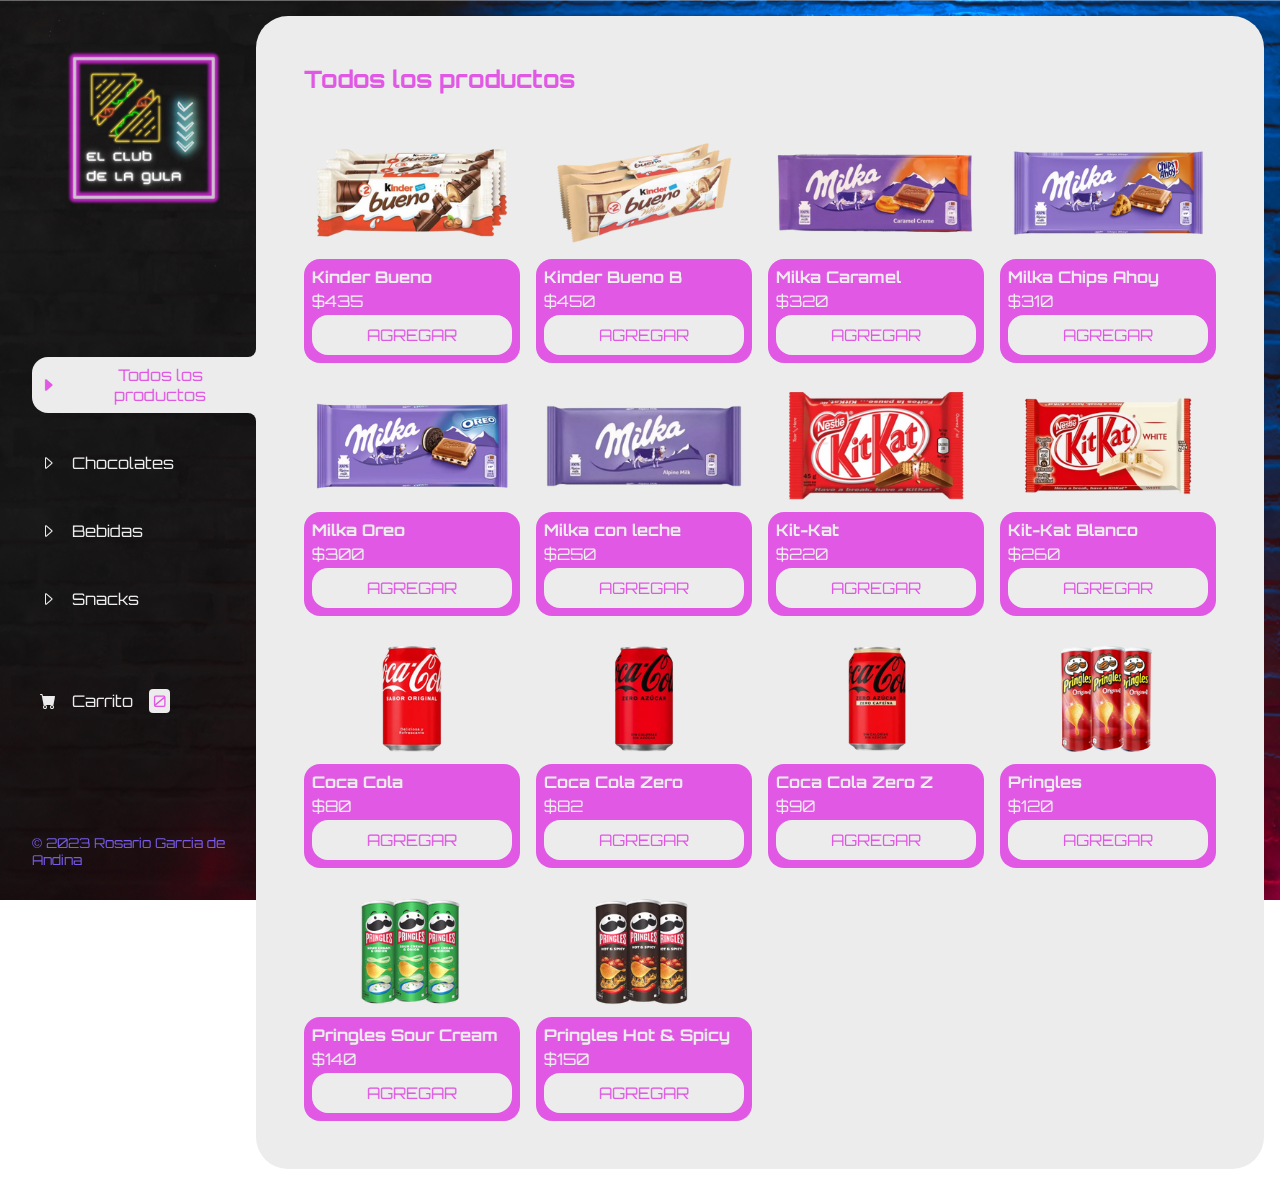
==== index.html @ 10ce64a4 "creo proyecto" ====
<!DOCTYPE html>
<html lang="en">
<head>
    <meta charset="UTF-8">
    <meta http-equiv="X-UA-Compatible" content="IE=edge">
    <meta name="viewport" content="width=device-width, initial-scale=1.0">
    <link href="https://cdn.jsdelivr.net/npm/bootstrap@5.2.3/dist/css/bootstrap.min.css" rel="stylesheet" integrity="sha384-rbsA2VBKQhggwzxH7pPCaAqO46MgnOM80zW1RWuH61DGLwZJEdK2Kadq2F9CUG65" crossorigin="anonymous">
    <link rel="stylesheet" href="css/main.css">
    <link rel="preconnect" href="https://fonts.gstatic.com" crossorigin>
    <link href="https://fonts.googleapis.com/css2?family=Orbitron:wght@400;500;600;700;800;900&family=Raleway:wght@100;200;300;400;500;600;700&display=swap" rel="stylesheet">
    <link rel="stylesheet" href="https://cdn.jsdelivr.net/npm/bootstrap-icons@1.10.3/font/bootstrap-icons.css">
    <title>El Club de la Gula</title>
</head>
<body>
    
<div class="wrapper">
    <aside>
        <header>
            <h1 class="disabled">El Club de la Gula</h1>
            <a href="index.html"><img src="img/logo.png" alt="logo" class="logo"></a>
        </header>
        <nav>
            <ul class="menu">
                <li>
                    <button id="todos" class="boton-menu boton-categoria active"> <i class="bi bi-caret-right-fill"></i> Todos los productos</button>
                </li>
                <li>
                    <button id="chocolates"class="boton-menu boton-categoria"> <i class="bi bi-caret-right"></i> Chocolates</button>
                </li>
                <li>
                    <button id="bebidas" class="boton-menu boton-categoria"> <i class="bi bi-caret-right"></i> Bebidas</button>
                </li>
                <li>
                    <button id="snacks" class="boton-menu boton-categoria"> <i class="bi bi-caret-right"></i> Snacks</button>
                </li>
                <li>
                    <a href="./carrito.html" class="boton-carrito boton-menu">
                    <i class="bi bi-cart-fill"></i>Carrito <span id="numerito" class="numerito">0</span>
                    </a> 
                </li>
            </ul>
        </nav>
        <footer>
            <p class="texto-footer">© 2023 Rosario Garcia de Andina</p>
        </footer>
    </aside>

    <main>
    <h2 id="titulo-principal" class="titulo-principal">Todos los productos</h2>
    <div id="contenedor-productos" class="contenedor-productos">
        <!-- Esto se rellena con JS-->
    </div>
    </main>
</div>



<script src="js/main.js"></script>
<script src="https://cdn.jsdelivr.net/npm/bootstrap@5.2.3/dist/js/bootstrap.bundle.min.js" integrity="sha384-kenU1KFdBIe4zVF0s0G1M5b4hcpxyD9F7jL+jjXkk+Q2h455rYXK/7HAuoJl+0I4" crossorigin="anonymous"></script>
</body>
</html>
---- css/main.css ----
:root {
    --clr-main: #e058e4;
    --clr-main-light: #785ce9;
    --clr-white: #ececec;
    --clr-gray: #e2e2e2;
    --clr-red: #961818;
}

* {
    margin: 0;
    padding: 0;
    box-sizing: border-box;
    font-family: 'Orbitron', sans-serif;
}

h1, h2, h3, h4, h5, h6, p, a, input, textarea, ul {
    margin: 0;
    padding: 0;
}

ul {
    list-style-type: none;
}

a {
    text-decoration: none;
}

.wrapper {
    display: grid;
    grid-template-columns: 1fr 4fr;
    background-image: url('../img/background.png');
    background-attachment: fixed;
}

aside {
    padding: 2rem;
    padding-right: 0;
    color: var(--clr-white);
    position: sticky;
    top: 0;
    height: 100vh;
    display: flex;
    flex-direction: column;
    justify-content: space-between;
}

.logo {
    width: 12rem;
    height: 12rem;
}

header {
    display: flex;
    justify-content: center;
    margin-bottom: 1rem;
}

.menu {
    display: flex;
    flex-direction: column;
    gap: 2rem;
}

.boton-menu {
    background-color: transparent;
    border: 0;
    font-size: 1rem;
    color: var(--clr-white);
    cursor: pointer;
    display: flex;
    gap: 1rem;
    padding: 0.5rem;
    align-items: center;
}

.boton-menu.active {
    background-color: var(--clr-white);
    color: var(--clr-main);
    width: 100%;
    border-top-left-radius: 1rem;
    border-bottom-left-radius: 1rem;
    position: relative;
}

.boton-menu.active::before {
    content: "";
    position: absolute;
    width: 1rem;
    height: 2rem;
    bottom: 100%;
    right: 0;
    border-bottom-right-radius: 0.5rem;
    box-shadow: 0 1rem 0 var(--clr-white);
}

.boton-menu.active::after {
    content: "";
    position: absolute;
    width: 1rem;
    height: 2rem;
    top: 100%;
    right: 0;
    border-top-right-radius: 0.5rem;
    box-shadow: 0 -1rem 0 var(--clr-white);
}

.boton-carrito {
    margin-top: 2rem;
}

.numerito {
    background-color: var(--clr-white);
    color: var(--clr-main);
    padding: 0.15rem 0.25rem;
    border-radius: 0.25rem;
}

.boton-carrito.active .numerito {
    background-color: var(--clr-main);
    color: var(--clr-white);
}

.texto-footer {
    color: var(--clr-main-light);
    font-size: 0.85rem;
}

main {
    background-color: var(--clr-white);
    margin: 1rem;
    margin-left: 0;
    border-radius: 2rem;
    padding: 3rem;
}

.titulo-principal {
    color: var(--clr-main);
    margin-bottom: 2rem;
}

.contenedor-productos {
    display: grid;
    grid-template-columns: repeat(4, 1fr);
    gap: 1rem;
}

.producto-img {
    max-width: 100%;
    border-radius: 1rem;
    margin-bottom: .5rem;
    margin-top: .8rem;
}

.producto-detalles {
    background-color: var(--clr-main);
    color: var(--clr-white);
    padding: 0.5rem;
    border-radius: 1rem;
    position: relative;
    display: flex;
    flex-direction: column;
    gap: 0.25rem;
}

.producto-titulo {
    font-size: 1rem;
}

.producto-agregar {
    border: 0;
    background-color: var(--clr-white);
    color: var(--clr-main);
    padding: 0.5rem;
    text-transform: uppercase;
    border-radius: 1rem;
    cursor: pointer;
    border: 2px solid var(--clr-white);
    font-size: 1rem;
    transition: background-color .5s, color .5s;
}

.producto-agregar:hover {
    background-color: #0cecdd;
    color: var(--clr-white);
}

/* CARRITO */

.contenedor-carrito {
    display: flex;
    flex-direction: column;
    gap: 1.5rem;
}

.carrito-vacio, .carrito-comprado {
    color: var(--clr-main);
}

.carrito-productos {
    display: flex;
    flex-direction: column;
    gap: 1rem;
}

.carrito-producto {
    display: flex;
    justify-content: space-between;
    align-items: center;
    background-color: var(--clr-gray);
    color: var(--clr-main);
    padding: .5rem;
    padding-right: 1.5rem;
    border-radius: 1rem;
}

.carrito-h3-producto {
    font-size: 1.2rem;
}

.carrito-producto-imagen {
    width: 4rem;
    border-radius: 1rem;
}

.carrito-producto-small {
    font-size: 0.75rem;
}

.carrito-producto-eliminar {
    border: 0;
    background-color: transparent;
    color: var(--clr-main);
    cursor: pointer;
}

.carrito-acciones {
    display: flex;
    justify-content: space-between;
}

.carrito-acciones-vaciar {
    border: 0;
    background-color: var(--clr-gray);
    padding: 1rem;
    border-radius: 1rem;
    color: var(--clr-main);
    text-transform: uppercase;
    cursor: pointer;
}

.carrito-acciones-derecha {
    display: flex;
}

.carrito-acciones-total {
    display: flex;
    background-color: var(--clr-gray);
    padding: 1rem;
    color: var(--clr-main);
    text-transform: uppercase;
    cursor: pointer;
    border-top-left-radius: 1rem;
    border-bottom-left-radius: 1rem;
    gap: 1rem;
}

.carrito-acciones-comprar {
    border: 0;
    background-color: var(--clr-main);
    padding: 1rem;
    color: var(--clr-white);
    text-transform: uppercase;
    cursor: pointer;
    border-top-right-radius: 1rem;
    border-bottom-right-radius: 1rem;
}

.disabled {
    display: none;
}
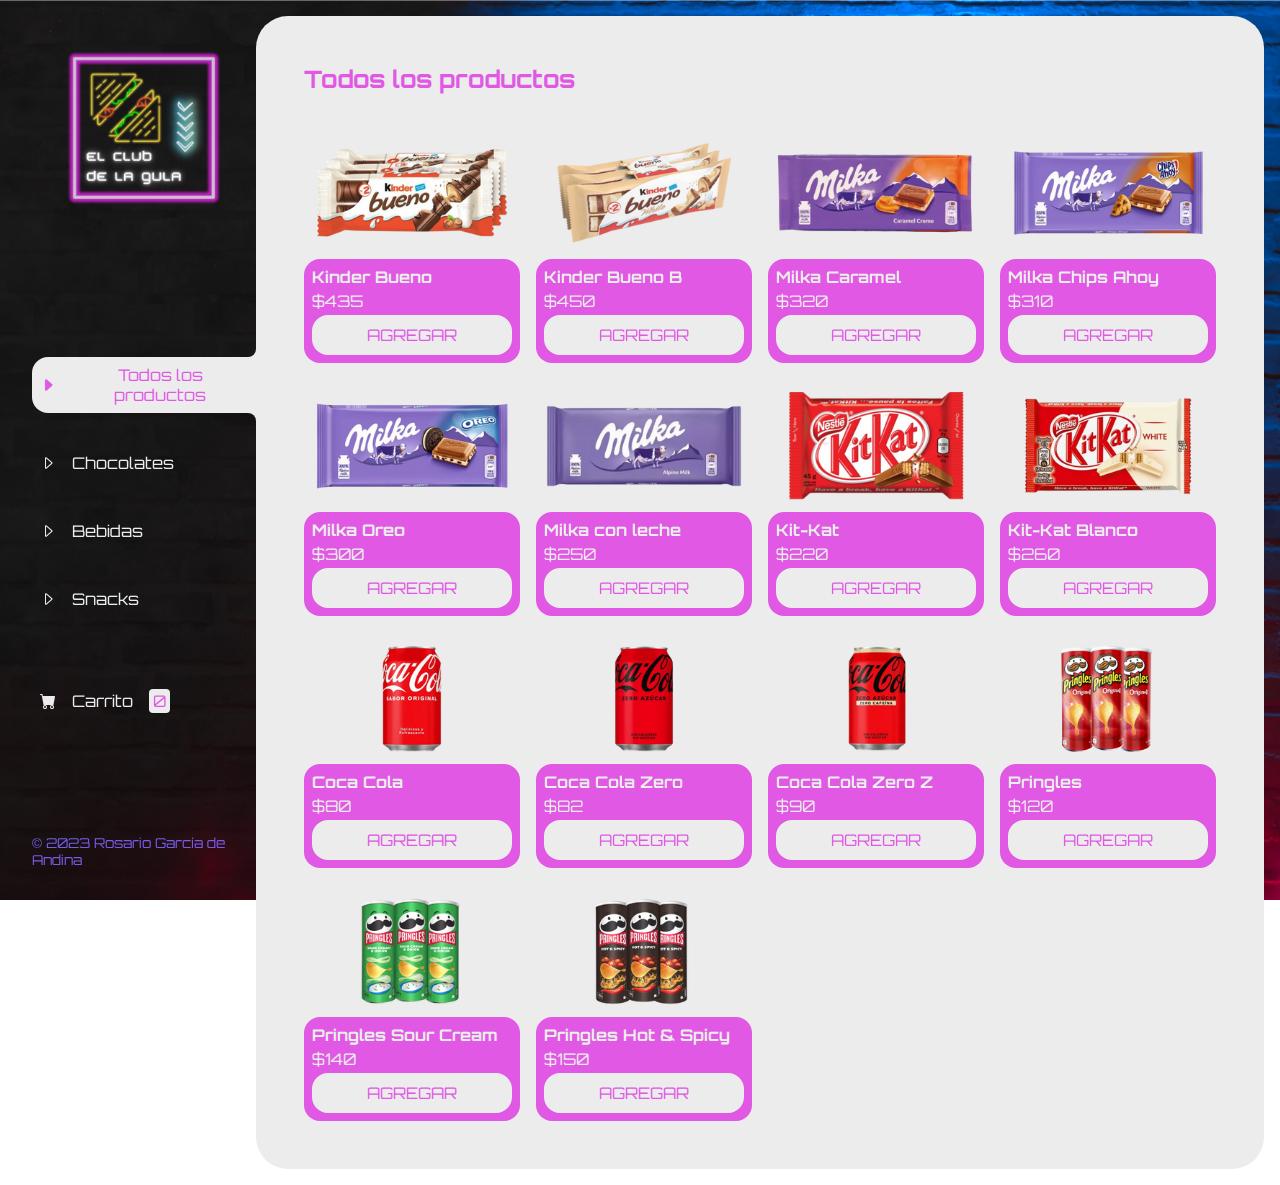
==== commit fcb7d8a3: "first commit" ====
--- a/index.html
+++ b/index.html
@@ -41,7 +41,7 @@
             </ul>
         </nav>
         <footer>
-            <p class="texto-footer">© 2023 Rosario Garcia de Andina</p>
+            <p class="texto-footer">© 2023 Rosario García de Andina</p>
         </footer>
     </aside>
 
